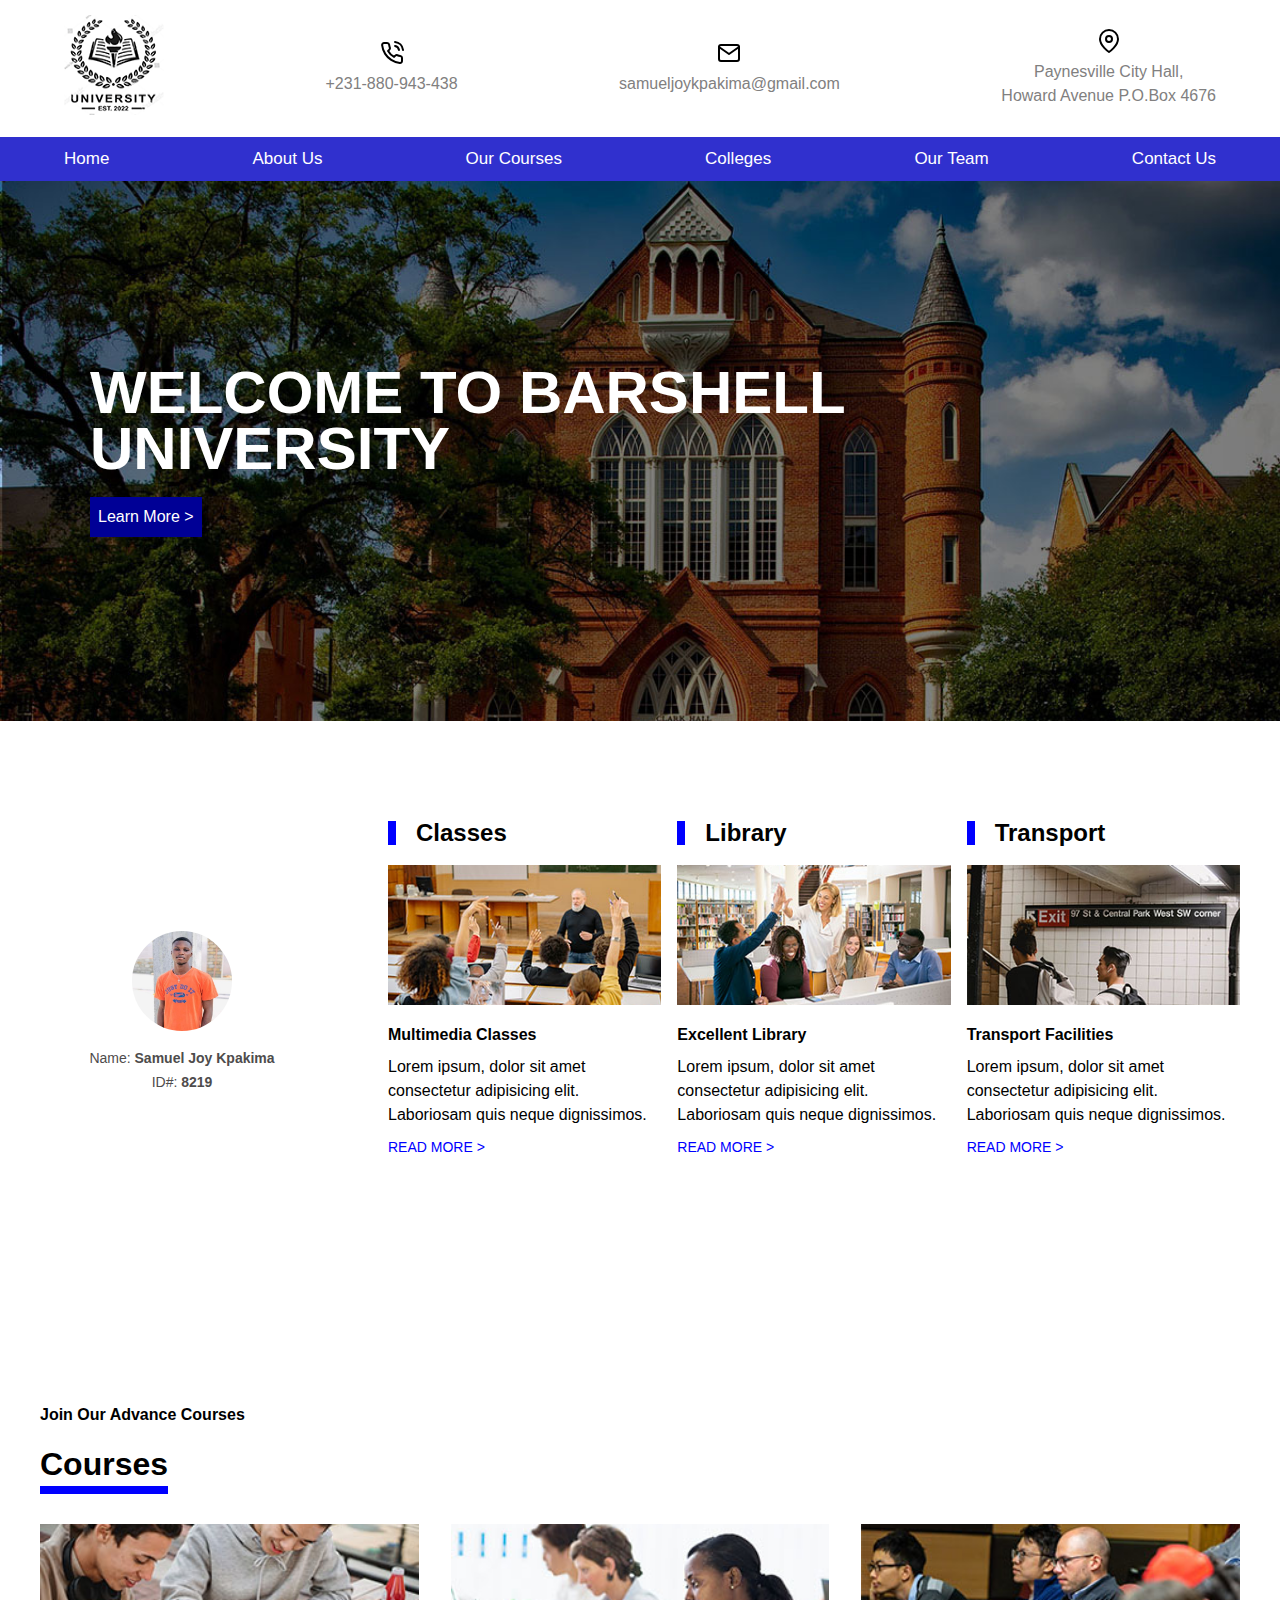
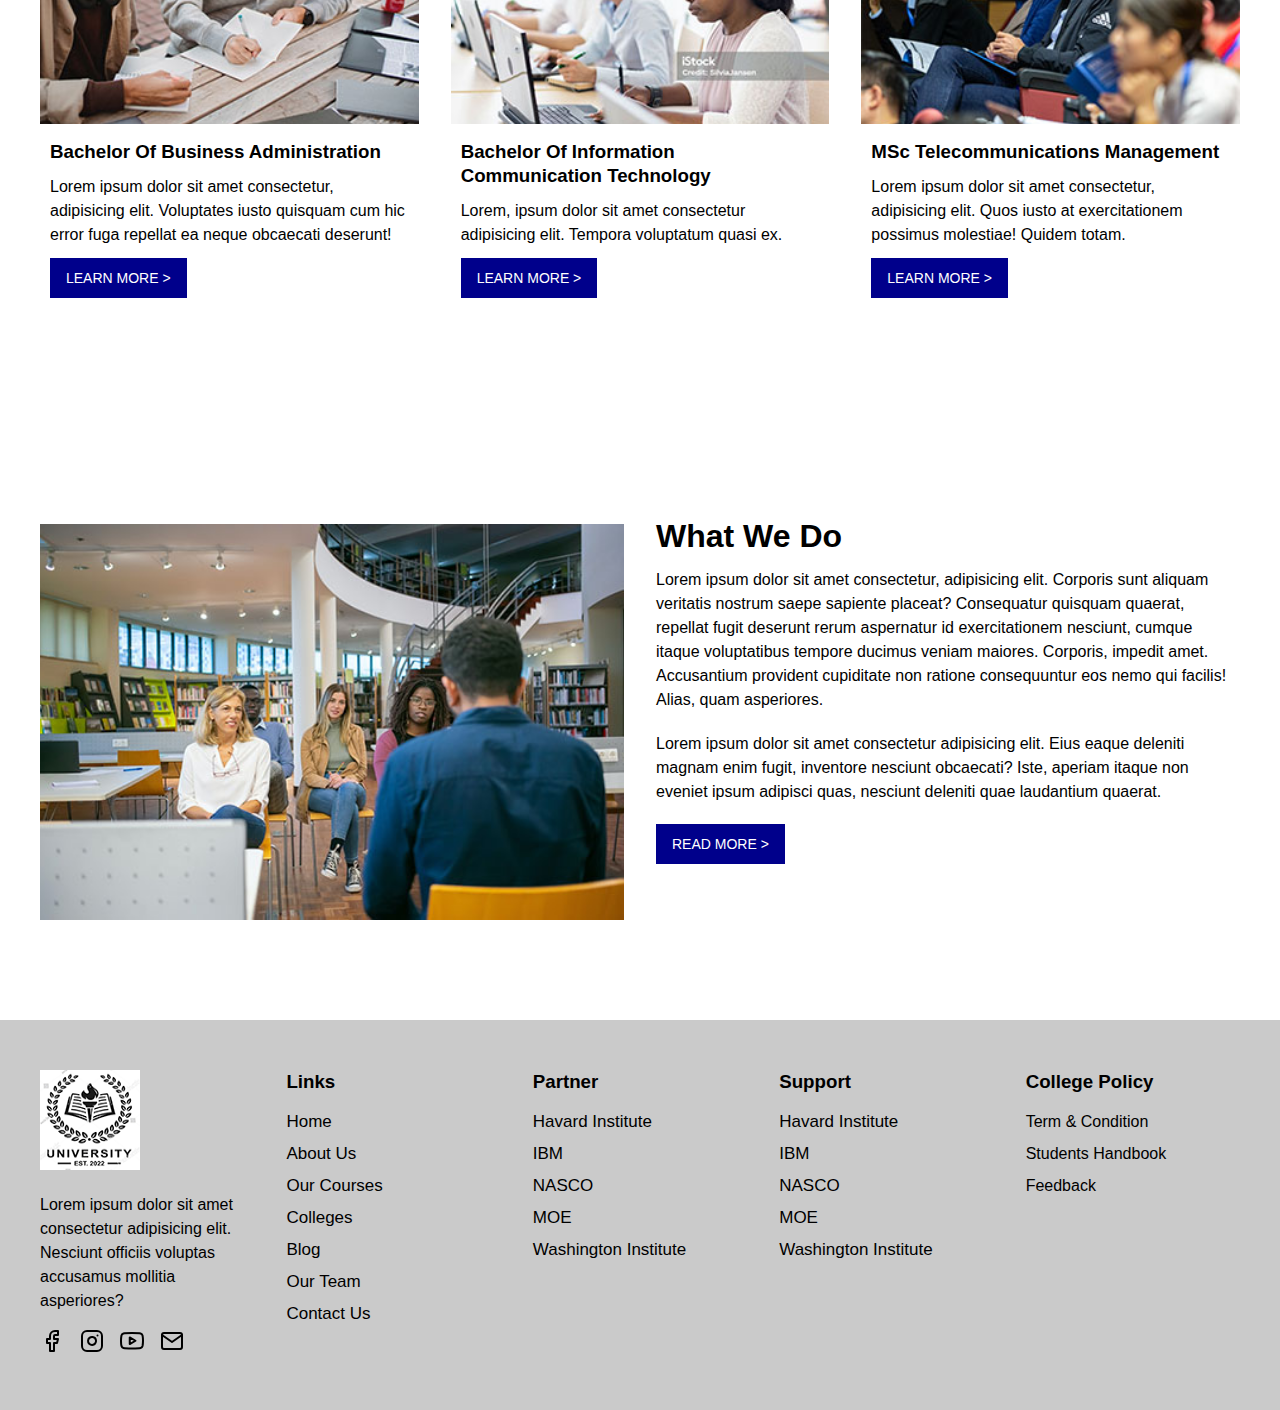
==== index.html @ 83b5479c "Add files via upload" ====
<!DOCTYPE html>
<html lang="en">
  <head>
    <meta charset="UTF-8" />
    <meta name="viewport" content="width=device-width, initial-scale=1.0" />
    <meta http-equiv="X-UA-Compatible" content="ie=edge" />
    <title>Home / Barshell University</title>
    <link rel="stylesheet" type="text/css" href="./global.css" />
    <link rel="stylesheet" type="text/css" href="./components.css" />
    <script src="./script.js" defer></script>
    <link rel="shortcut icon" href="favicon.ico" type="image/x-icon" />
  </head>
  <body>
    <!-- Start of the header -->
    <header class="header-container">
      <div class="header-col1">
        <div class="logo-container">
          <a href="./index.html"
            ><img class="logo" src="./Images/Barshell-Logo.jpg" alt="site logo"
          /></a>
        </div>
        <div class="call-us-container">
          <img src="./Icons/phone-call.svg" alt="phone call icon" />
          <p>+231-880-943-438</p>
        </div>
        <div class="email-us-container">
          <a href="mailto:samueljoykpakima@gmail.com">
            <img src="./Icons/mail.svg" alt="email icon" />
          </a>
          <p>samueljoykpakima@gmail.com</p>
        </div>
        <div class="our-location-container">
          <img src="./Icons/map-pin.svg" alt="location icon" />
          <p>Paynesville City Hall,</p>
          <p>Howard Avenue P.O.Box 4676</p>
        </div>
      </div>
      <div class="menu-icon-container">
        <img id="open-menu-icon" src="./Icons/menu.svg" alt="menu icon" />
      </div>
    </header>
    <div class="nav-bgoverlay"></div>
    <!-- menu bar setion -->
    <div class="menu-bar-bg">
      <ul class="nav-list-container">
        <div class="nav-list-wrapper">
          <div class="close-icon-container">
            <img id="close-menu-icon" src="./Icons/x.svg" alt="close icon" />
          </div>
          <li>
            <a href="./index.html" class="header-link link">Home</a>
          </li>
          <li>
            <a href="./about.html" class="header-link link">About Us</a>
          </li>
          <li>
            <a href="./courses.html" class="header-link link">Our Courses</a>
            <ul class="courses-drop-down">
              <li><a href="">Bachelor of ICT</a></li>
              <li><a href=""> Computer Science</a></li>
              <li>Bachelor of Business</li>
              <li>Banking & Finance</li>
            </ul>
          </li>
          <li id="colleges-tap">
            <a href="./colleges.html" class="header-link link">Colleges</a>
          </li>
          <ul class="colleges-drop-down">
            <li><a href=""></a>Business College</li>
            <li>
              <a href=""
                ><abbr title="Information Communication Technology">ICT</abbr
                >College</a
              >
            </li>
          </ul>
          <li>
            <a href="./our-team.html" class="header-link link">Our Team</a>
          </li>
          <li>
            <a href="./contact.html" class="header-link link">Contact Us</a>
          </li>
        </div>
      </ul>
    </div>
    <!-- End of menu bar section -->
    <!-- End of the header -->

    <!-- Start of the hero section -->
    <div class="hero-bg">
      <div class="container">
        <div class="hero-container">
          <div class="hero-content">
            <h1>
              Welcome to Barshell<br />
              university
            </h1>
            <a href="#" class="hero-learn-more-btn">Learn More ></a>
          </div>
        </div>
      </div>
    </div>
    <!-- End of the hero section -->

    <!-- Start of the activities section -->
    <div class="container">
      <div class="section">
        <div class="activities-container">
          <div class="my-identity-container">
            <div class="my-image-container">
              <img
                class="samuel"
                src="./Images/samuel.jpg"
                alt="Samuel J Kpakima"
              />
            </div>
            <div class="my-info-container">
              <p>Name: <strong>Samuel Joy Kpakima</strong></p>
              <p>ID#: <strong>8219</strong></p>
            </div>
          </div>
          <div class="activities-wrapper">
            <div class="classes-container activities">
              <div class="classes-img-wrapper act-img-wrapper">
                <h2 class="class-title">Classes</h2>
                <img
                  class="act-images"
                  src="./Images/class-image.jpg"
                  alt="class image"
                />
              </div>
              <div class="classes-image-info act-info">
                <h4>Multimedia Classes</h4>
                <p>
                  Lorem ipsum, dolor sit amet consectetur adipisicing elit.
                  Laboriosam quis neque dignissimos.
                </p>
                <a href="#0">Read More ></a>
              </div>
            </div>
            <div class="library-container activities">
              <div class="library-img-wrapper act-img-wrapper">
                <h2 class="library-title">Library</h2>
                <img
                  class="act-images"
                  src="./Images/Library-Image.jpg"
                  alt="Library Image"
                />
              </div>
              <div class="library-image-info act-info">
                <h4>Excellent Library</h4>
                <p>
                  Lorem ipsum, dolor sit amet consectetur adipisicing elit.
                  Laboriosam quis neque dignissimos.
                </p>
                <a href="#0">Read More ></a>
              </div>
            </div>
            <div class="transport-container activities">
              <div class="transport-img-wrapper act-img-wrapper">
                <h2 class="transport-title">Transport</h2>
                <img
                  class="act-images"
                  src="./Images/Transport-image.jpg"
                  alt="class image"
                />
              </div>
              <div class="transport-image-info act-info">
                <h4>Transport Facilities</h4>
                <p>
                  Lorem ipsum, dolor sit amet consectetur adipisicing elit.
                  Laboriosam quis neque dignissimos.
                </p>
                <a href="#0">Read More ></a>
              </div>
            </div>
          </div>
        </div>
      </div>
    </div>
    <!-- End of the activities section -->

    <!-- Start of the course section -->
    <div class="container">
      <div class="section">
        <div class="courses-heading">
          <h4>Join Our Advance Courses</h4>
          <h1>Courses</h1>
        </div>
        <div class="courses-wrapper">
          <div class="course">
            <div class="">
              <img
                class="business-students-img"
                src="./Images/pexels-armin-rimoldi-5553937.jpg"
                alt=""
              />
            </div>
            <div class="course-info">
              <h3>Bachelor Of Business Administration</h3>
              <p>
                Lorem ipsum dolor sit amet consectetur, adipisicing elit.
                Voluptates iusto quisquam cum hic error fuga repellat ea neque
                obcaecati deserunt!
              </p>
              <a href="#0">Learn More ></a>
            </div>
          </div>
          <div class="course">
            <div class="">
              <img
                class="ict-students-img"
                src="./Images/istockphoto-607897596-1024x1024.jpg"
                alt="ict students"
              />
            </div>
            <div class="course-info">
              <h3>Bachelor Of Information Communication Technology</h3>
              <p>
                Lorem, ipsum dolor sit amet consectetur adipisicing elit.
                Tempora voluptatum quasi ex.
              </p>
              <a href="#0">Learn More ></a>
            </div>
          </div>
          <div class="course">
            <div class="">
              <img
                class="tele-students-img"
                src="./Images/pexels-icsa-1708988.jpg"
                alt=""
              />
            </div>
            <div class="course-info">
              <h3>MSc Telecommunications Management</h3>
              <p>
                Lorem ipsum dolor sit amet consectetur, adipisicing elit. Quos
                iusto at exercitationem possimus molestiae! Quidem totam.
              </p>
              <a href="#0">Learn More ></a>
            </div>
          </div>
        </div>
      </div>
    </div>
    <!-- End of the course section -->

    <!-- The start of what we do -->
    <div class="container">
      <div class="section">
        <div class="what-we-do-wrapper">
          <div class="what-we-do-img-wrapper">
            <img
              src="./Images/what-we-do.jpg"
              alt="what we do image"
              class="what-we-do-img"
            />
          </div>
          <div class="what-we-do-info">
            <h1>What We Do</h1>
            <p>
              Lorem ipsum dolor sit amet consectetur, adipisicing elit. Corporis
              sunt aliquam veritatis nostrum saepe sapiente placeat? Consequatur
              quisquam quaerat, repellat fugit deserunt rerum aspernatur id
              exercitationem nesciunt, cumque itaque voluptatibus tempore
              ducimus veniam maiores. Corporis, impedit amet. Accusantium
              provident cupiditate non ratione consequuntur eos nemo qui
              facilis! Alias, quam asperiores.
            </p>
            <p>
              Lorem ipsum dolor sit amet consectetur adipisicing elit. Eius
              eaque deleniti magnam enim fugit, inventore nesciunt obcaecati?
              Iste, aperiam itaque non eveniet ipsum adipisci quas, nesciunt
              deleniti quae laudantium quaerat.
            </p>
            <a href="#0">Read More ></a>
          </div>
        </div>
      </div>
    </div>
    <!-- The end of what we do -->

    <!-- The start of the footer section -->
    <footer class="footer-container">
      <div class="container">
        <div class="footer-content">
          <div class="footer-col1 col">
            <div class="logo-container">
              <a href="./index.html"
                ><img
                  class="logo"
                  src="./Images/Barshell-Logo.jpg"
                  alt="site logo"
              /></a>
            </div>
            <p>
              Lorem ipsum dolor sit amet consectetur adipisicing elit. Nesciunt
              officiis voluptas accusamus mollitia asperiores?
            </p>
            <div class="social-container">
              <a href="#">
                <img src="./Icons/facebook (1).svg" alt="social icon" />
              </a>
              <a href="#">
                <img src="./Icons/instagram.svg" alt="social icon" />
              </a>
              <a href="#">
                <img src="./Icons/youtube.svg" alt=" social icon" />
              </a>
              <a href="mailto:samueljoykpakima@gmail.com">
                <img src="./Icons/mail.svg" alt="email icon" />
              </a>
            </div>
          </div>
          <div class="footer-col2 col">
            <h3>Links</h3>
            <ul class="footer-link-list">
              <li>
                <a class="footer-link" href="./index.html">Home</a>
              </li>
              <li>
                <a href="./about.html" class="footer-link">About Us</a>
              </li>
              <li>
                <a href="./courses.html" class="footer-link">Our Courses</a>
              </li>
              <li>
                <a href="./colleges.html" class="footer-link">Colleges</a>
              </li>
              <li><a href="#" class="footer-link">Blog</a></li>
              <li>
                <a href="./our-team.html" class="footer-link">Our Team</a>
              </li>
              <li>
                <a href="./contact.html" class="footer-link">Contact Us</a>
              </li>
            </ul>
          </div>
          <div class="footer-col3 col">
            <h3>Partner</h3>
            <ul class="partner-list">
              <li>Havard Institute</li>
              <li>IBM</li>
              <li>NASCO</li>
              <li>MOE</li>
              <li>Washington Institute</li>
            </ul>
          </div>
          <div class="footer-col4 col">
            <h3>Support</h3>
            <ul class="support-list">
              <li>Havard Institute</li>
              <li>IBM</li>
              <li>NASCO</li>
              <li>MOE</li>
              <li>Washington Institute</li>
            </ul>
          </div>
          <div class="footer-col5 col">
            <h3>College Policy</h3>
            <ul class="policy-list">
              <li><a href="#0">Term & Condition</a></li>
              <li><a href="#0">Students Handbook</a></li>
              <li><a href="#0">Feedback</a></li>
            </ul>
          </div>
        </div>
      </div>
    </footer>
    <!-- The end of the footer section -->
  </body>
</html>
---- global.css ----
body {
    background-color: white;
    line-height: 1.5rem;
    overflow-x: hidden; 
}


* {
    box-sizing: border-box;
    margin: 0;
    padding: 0;
    font-family: Arial, Helvetica, sans-serif;
}

.container {
    width: 95%;
    max-width: 1200px;
    margin: 0px auto;
}

.section {
    padding: 100px 0px;
}

@media only screen and (max-width: 768px) {
    .section {
        padding: 50px 0px;
    }
}

a {
    text-decoration: none;
    color: black;
    font-size: 16px;
}
---- components.css ----
/* The header section styles */
body {
    overflow-x: hidden;
}

.logo {
    width: 100px;
    height: 100px;
}



@media only screen and (max-width: 768px) {
    .logo {
        width: 80px;
        height: 80px;
    }
}

.header-container {
    position: relative;
    width: 90%;
    max-width: 1200px;
    margin: 0 auto;
    display: flex;
    flex-direction: column;
    padding: 15px 0px;
    gap: 1rem;
}

.header-col1 {
    display: flex;
    flex-direction: row;
    flex-basis: 100%;
    justify-content: space-between;
    align-items: center;
}

.header-col1 > div {
    text-align: center;
    color: rgb(129, 128, 128);
}

.menu-icon-container,
.nav-bgoverlay,
.close-icon-container {
    display: none;
}

.nav-list-wrapper {
    display: flex;
    width: 90%;
    max-width: 1200px;
    margin: 0 auto;
    align-items: center;
    justify-content: space-between;
    padding: 10px 0px;
}

.nav-list-wrapper .link {
    color: white;
    font-size: 17px;
    font-weight: lighter;
    transition: .2s;
}
.nav-list-wrapper .link:hover {
    opacity: .60;
    cursor: pointer;
}

.courses-drop-down {
    display: none;
    
}

.colleges-drop-down {
    position: absolute;
    flex-direction: column;
    display: none;
    height: 50vh;
}

.menu-bar-bg {
    background-color: #1b1bc9e7;
}

.nav-list-wrapper li {
    display: inline;
}

@media only screen and (max-width: 768px) {
    
    .call-us-container,
    .email-us-container,
    .our-location-container {
        display: none;
    }

    .menu-icon-container,
    .nav-bgoverlay,
    .close-icon-container {
        display: block;
    }

    .nav-bgoverlay {
        position: absolute;
        top: 0;
        left: 0;
        height: 100vh;
        width: 100%;
        background-color: rgba(10, 2, 61, 0.508);
        display: none;
    }
    .nav-bgoverlay.show {
        display: block;
    }
    
    #open-menu-icon {
        pointer-events: none;
        width: 30px;
        height: 30px;
    }

    #close-menu-icon {
        pointer-events: none;
        width: 30px;
        height: 30px;
        align-self: flex-start;
        background: white;
        border-radius: 50%;
    }

    .nav-list-wrapper {
        position: absolute;
        left: 100%;
        top: 0;
        z-index: 1000;
        background-color: rgb(25, 76, 231);
        width: 80%;
        height: 100vh;
        flex-direction: column;
        justify-content: center;
        gap: 1rem;
        align-items: flex-end;
        padding: 0px 30px;
        transform: translateX(0%);
        transition: 400ms;
    }

    .nav-list-wrapper.open {
        transform: translateX(-100%);
    }

    .header-container {
        flex-direction: row;
    }
}

/* The hero section styles */
.hero-container {
    width: 100%;
    min-height: 60vh;
    display: flex;
    align-items: center;
    justify-content: flex-start;
    padding: 50px;
}
.hero-bg {
    background-image: url("./Images/pexels-pixabay-207684.jpg");
    background-position: center;
    background-size: cover;
    background-repeat: no-repeat;
}

.hero-content h1 {
    color: white;
    font-size: 60px;
    text-transform: uppercase;
    line-height: 3.5rem;
    margin-bottom: 20px;
}

.hero-content a {
    color: white;
    background-color: rgb(0, 0, 150);
    padding: .5rem;
    text-transform: capitalize;
    display: inline-block;
}

@media only screen and (max-width: 768px) {
    .hero-content h1 {
        font-size:36px;
        line-height: 2rem;
        font-weight: bolder;
    }

    .hero-content a {
        font-size: 14px;
        padding: 5px;
    }

    .hero-container {
        min-height: 50vh;
    }
}


/* The activities section styles */

.activities-container {
    width: 100%;
    display: grid;
    grid-template-columns: 1fr 3fr;
    gap: 4rem;
    /* place-items: start; */
}

.samuel {
  width: 100px;
  height: 100px;
  border-radius: 50%;
}

.my-identity-container {
    display: flex;
    flex-direction: column;
    gap: .5rem;
    justify-content: center;
    text-align: center;
}

.my-info-container {
    color: rgb(78, 76, 76);
    font-size: 14px;
}

.activities-wrapper {
    display: grid;
    grid-template-columns: repeat(auto-fit, minmax(250px, 1fr));
    gap: 1rem;
}

.act-images {
    width: 100%;
    height: 100%;
    object-fit: cover;
}

.activities {
    display: grid;
    grid-template-columns: 1fr;
    grid-template-rows: 150px 200px;
    gap: 2rem;
}

.act-info {
    display: flex;
    flex-direction: column;
    gap: .5rem;
    margin: 20px 0px;
}

.act-info a {
    color: blue;
    font-weight: lighter;
    text-transform: uppercase;
    font-size: 14px;
}

.class-title,
.library-title,
.transport-title {
    margin-bottom: 20px;
    text-indent: 20px;
    border-left: 8px solid blue;
}

.act-img-wrapper {
    margin-bottom: 10px;;
}

@media only screen and (max-width: 768px) {
     
    .activities-container {
        grid-template-columns: 1fr;
        grid-auto-rows: auto;
    }
}



/* The courses styles section */
.courses-heading {
    margin-bottom: 30px;
}
.courses-heading h4 {
    margin-bottom: 15px;
}
.courses-heading h1 {
    padding: 10px 0px;
    border-bottom: 8px solid blue;
    display: inline-block;
}

.business-students-img,
.ict-students-img,
.tele-students-img {
    width: 100%;
    height: 100%;
    object-fit: cover;
}

.courses-wrapper {
    width: 100%;
    display: grid;
    grid-template: 400px / repeat(auto-fit, minmax(300px, 1fr));
    gap: 2rem;
}

.course {
    display: grid;
    grid-template-columns: 1fr;
    grid-template-rows: repeat(2, 200px);
    grid-auto-rows: 200px;
    gap: 1rem;
}
.course-info {
    padding: 0px 10px;
}
.course-info p {
    margin: .7rem 0rem;
}
.course-info a {
    background-color: darkblue;
    color: white;
    padding: .5rem 1rem;
    display: inline-block;
    text-transform: uppercase;
    transition: .2s ease-in-out;
    font-size: 14px;
    
}

.course-info a:hover {
    background-color: blue;
    cursor: pointer;
}

@media only screen and (max-width: 768px) {
    .courses-heading h1 {
        font-size: 28px;
    }
}

/* The what we do section styles */

.what-we-do-img {
    width: 100%;
    height: 100%;
    object-fit: cover;
}

.what-we-do-wrapper {
    display: grid;
    grid-template-columns: repeat(2, 1fr);
    gap: 2rem;

}

.what-we-do-info p {
    margin: 20px 0px;
}

.what-we-do-info a {
    background-color: darkblue;
    color: white;
    padding: .5rem 1rem;
    font-size: 14px;
    text-transform: uppercase;
    display: inline-block;
    transition: .2s;
}
.what-we-do-info a:hover {
    background-color: blue;
    cursor: pointer;
}


@media only screen and (max-width: 768px) {
    .what-we-do-wrapper {
        grid-template-columns: 1fr;
    }

    .what-we-do-info h1 {
        font-size: 28px;
    }
}

/* The footer section styles */

.footer-container {
    background-color: #cacaca;
}

.footer-content {
    display: flex;
    justify-content: space-between;
    align-items: flex-start;
    gap: 2rem;
    padding: 50px 0px;
}

.col {
    flex: 1 1 200px;
}

.footer-col1 {
    display: flex;
    flex-direction: column;
    gap: 1rem;
}

.social-container {
    display: flex;
    gap: 1rem;
}

.footer-col2 {
    display: flex;
    flex-direction: column;
    gap: 1rem;
}
.footer-link-list li {
    list-style: none;
    font-weight: 500;
}
.footer-link-list .footer-link {
    font-size: 17px;
    font-weight: 500;
}
.footer-link-list {
    display: flex;
    flex-direction: column;
    gap: .5rem;
}

.footer-col3 {
    display: flex;
    flex-direction: column;
    gap: 1rem;
}
.partner-list li {
    list-style: none;
    font-size: 17px;
    font-weight: 500;
}

.partner-list a {
    font-size: 17px;
    font-weight: 500;
}
.partner-list {
    display: flex;
    flex-direction: column;
    gap: .5rem
}

.footer-col4 {
    display: flex;
    gap: 1rem;
    flex-direction: column;
}
.support-list li {
    list-style: none;
    font-size: 17px;
    font-weight: 500;
}
.support-list {
    display: flex;
    flex-direction: column;
    gap: .5rem;
}

.footer-col5 {
    display: flex;
    flex-direction: column;
    gap: 1rem;
}

.policy-list li {
    list-style: none;
    font-size: 17px;
    font-weight: 500;
}
.policy-list {
    display: flex;
    flex-direction: column;
    gap: .5rem;
}

@media only screen and (max-width: 768px) {
    .footer-content {
        flex-direction: column;
    }
}
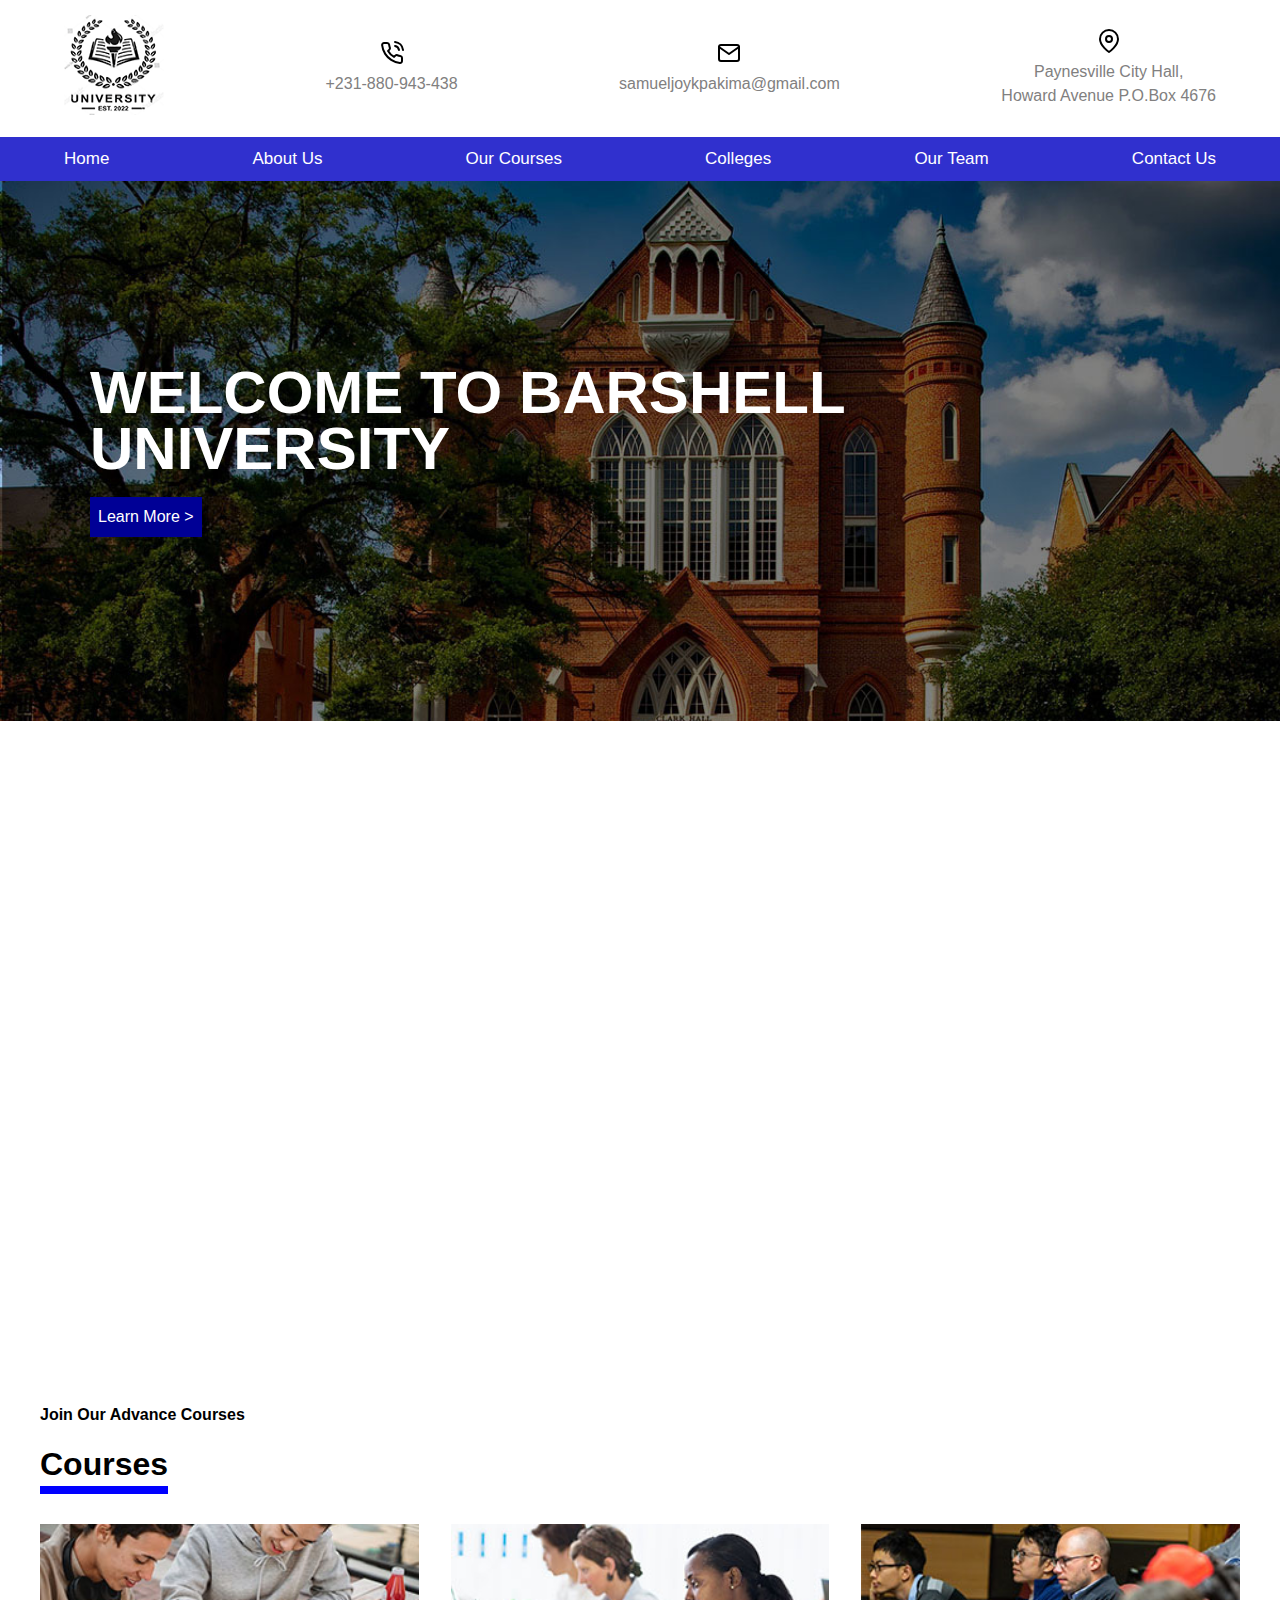
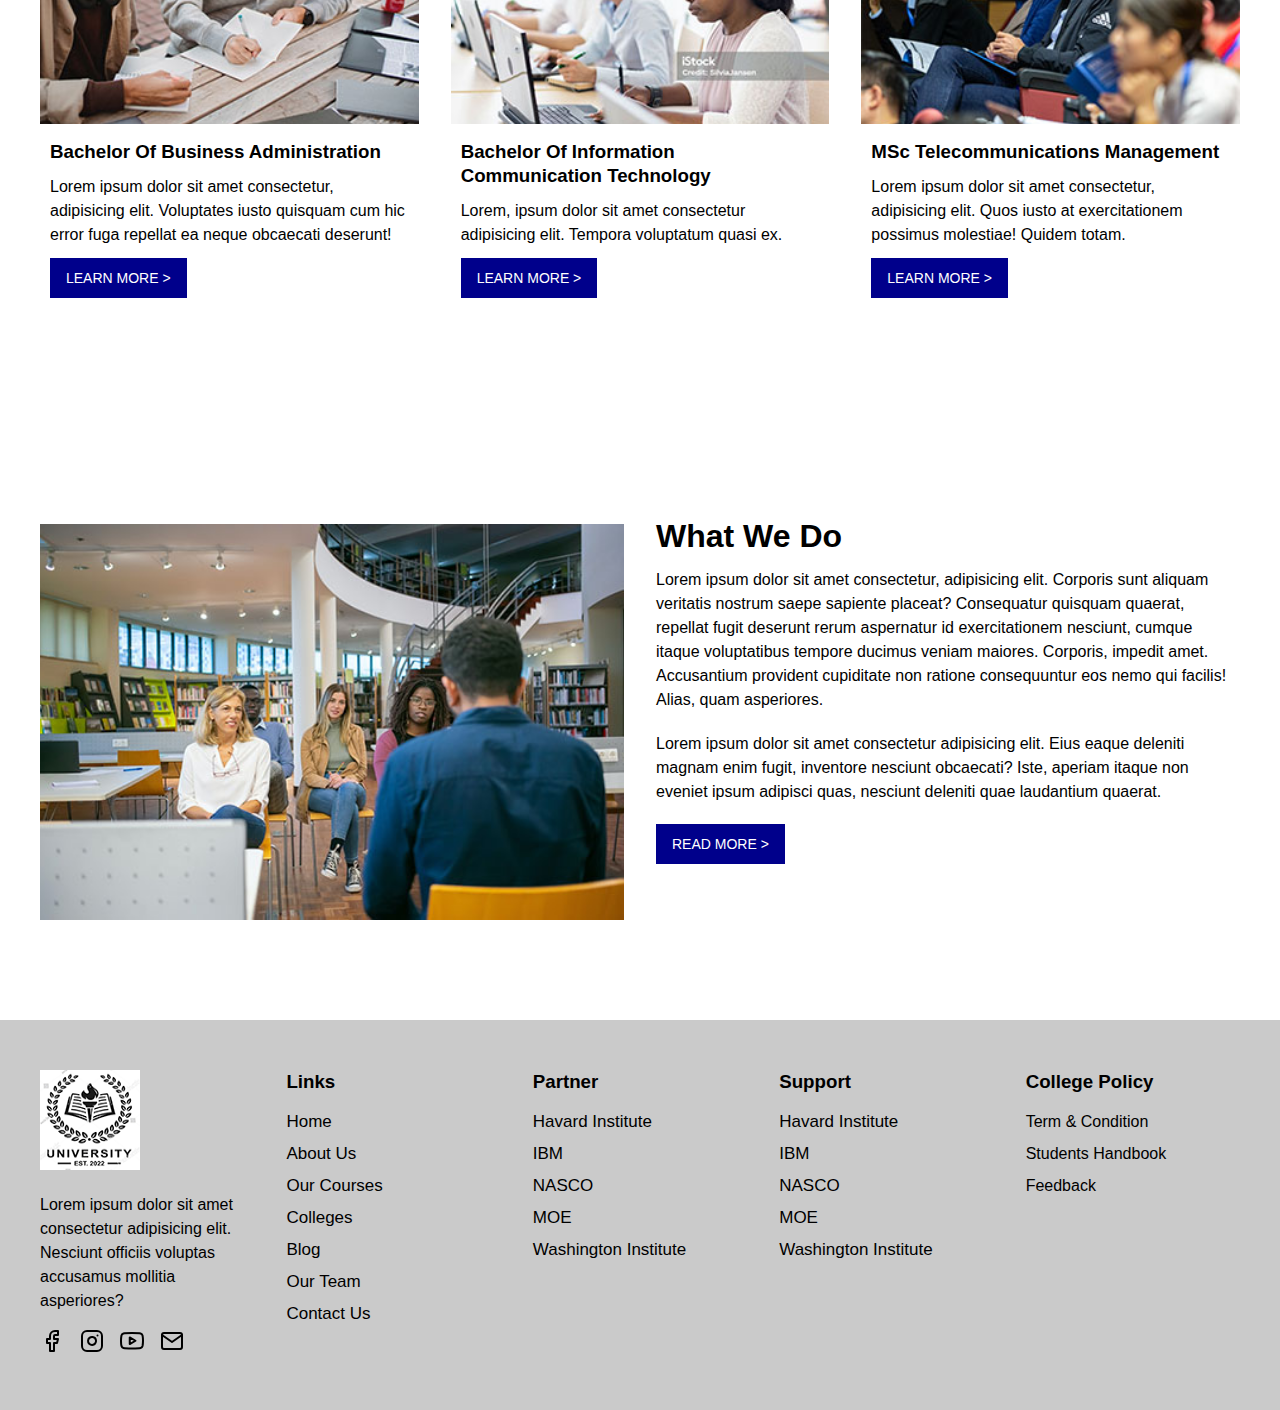
==== commit 25c9c9ce: "Update index.html" ====
--- a/index.html
+++ b/index.html
@@ -7,8 +7,18 @@
     <title>Home / Barshell University</title>
     <link rel="stylesheet" type="text/css" href="./global.css" />
     <link rel="stylesheet" type="text/css" href="./components.css" />
+<!--     aos css -->
+      <link rel="stylesheet" href="https://unpkg.com/aos@next/dist/aos.css" />
+<!--     aos css -->
+<!--     aos script -->
+     <script src="https://unpkg.com/aos@next/dist/aos.js"></script>
     <script src="./script.js" defer></script>
     <link rel="shortcut icon" href="favicon.ico" type="image/x-icon" />
+    <link
+      rel="shortcut icon"
+      href="./favicon_io/favicon-32x32.png"
+      type="image/x-icon"
+    />
   </head>
   <body>
     <!-- Start of the header -->
@@ -106,7 +116,7 @@
     <div class="container">
       <div class="section">
         <div class="activities-container">
-          <div class="my-identity-container">
+          <div class="my-identity-container" data-aos="fade-left">
             <div class="my-image-container">
               <img
                 class="samuel"
@@ -119,7 +129,7 @@
               <p>ID#: <strong>8219</strong></p>
             </div>
           </div>
-          <div class="activities-wrapper">
+          <div class="activities-wrapper" data-aos="fade-bottom">
             <div class="classes-container activities">
               <div class="classes-img-wrapper act-img-wrapper">
                 <h2 class="class-title">Classes</h2>
--- a/components.css
+++ b/components.css
@@ -60,7 +60,7 @@
 .nav-list-wrapper .link {
     color: white;
     font-size: 17px;
-    font-weight: lighter;
+    font-weight: 500;
     transition: .2s;
 }
 .nav-list-wrapper .link:hover {
@@ -263,7 +263,7 @@
 
 .act-info a {
     color: blue;
-    font-weight: lighter;
+    font-weight: 500;
     text-transform: uppercase;
     font-size: 14px;
 }
@@ -503,4 +503,4 @@
     .footer-content {
         flex-direction: column;
     }
-}+}
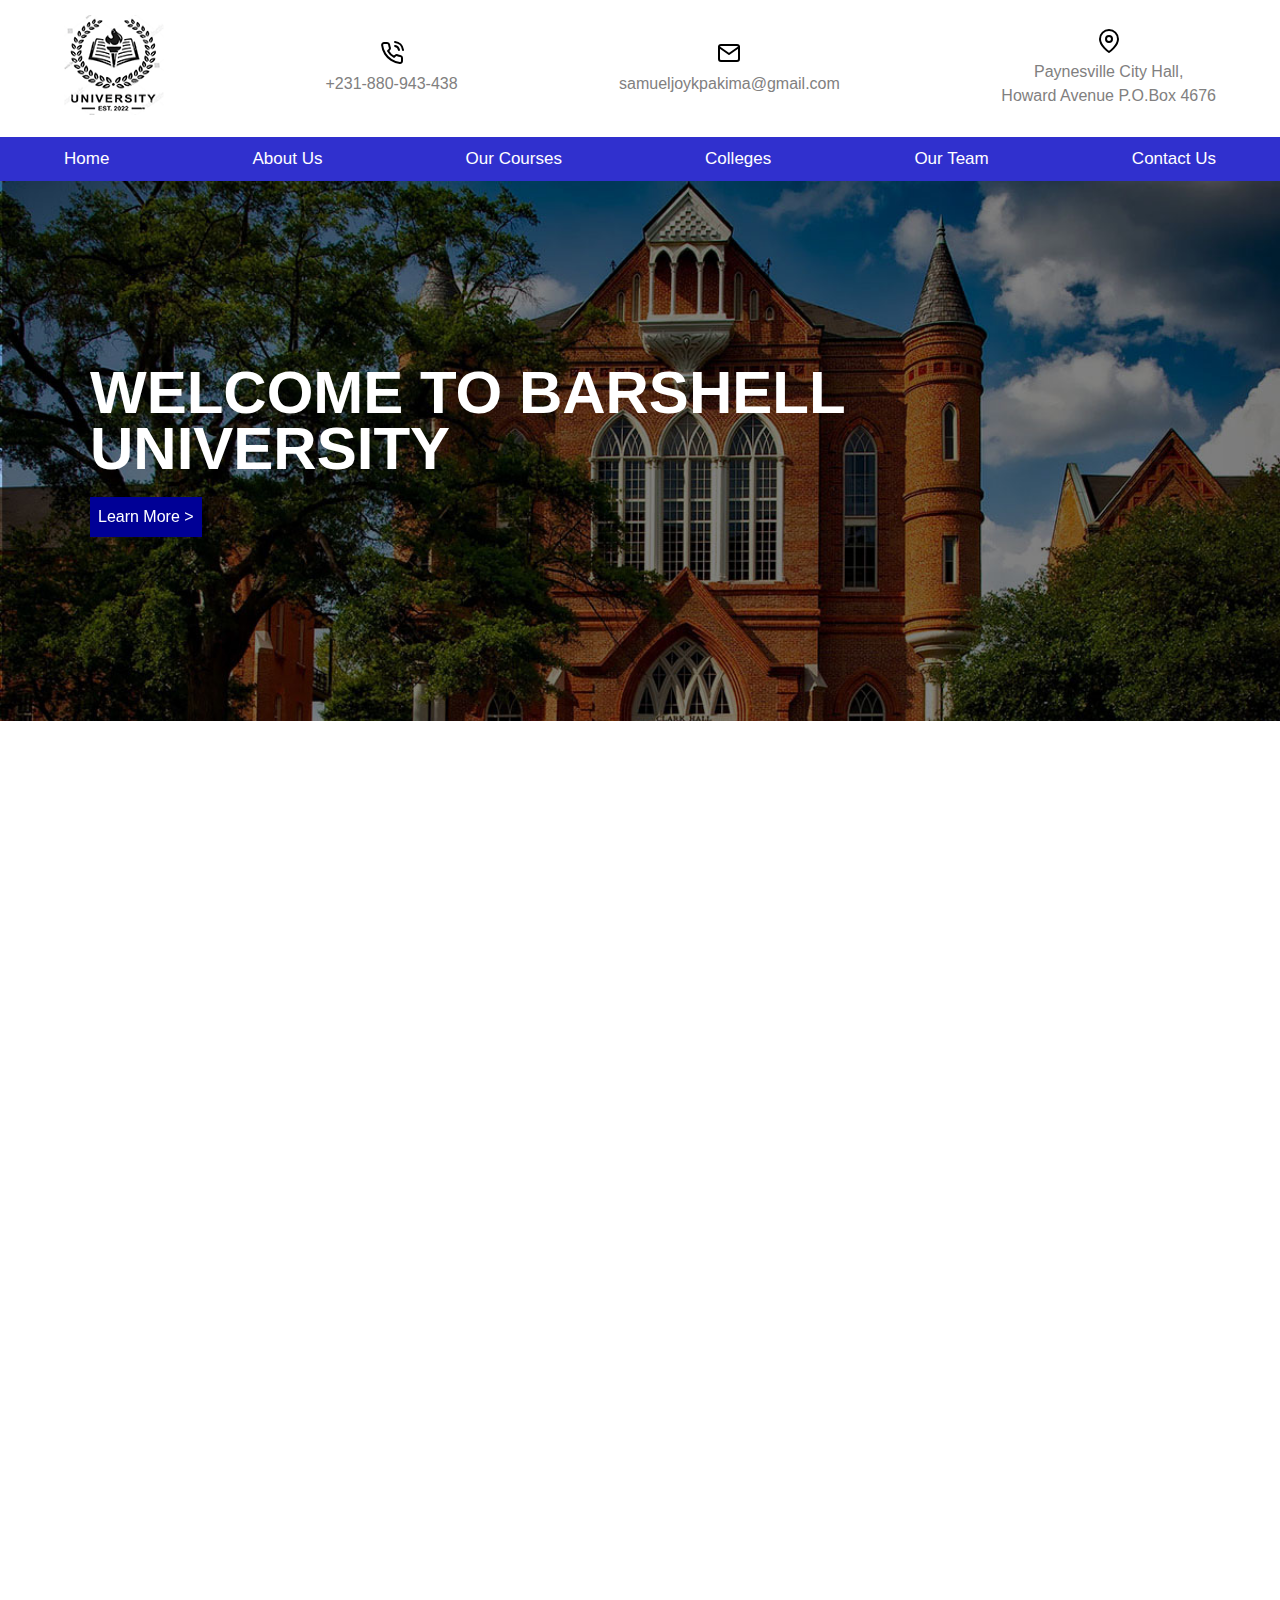
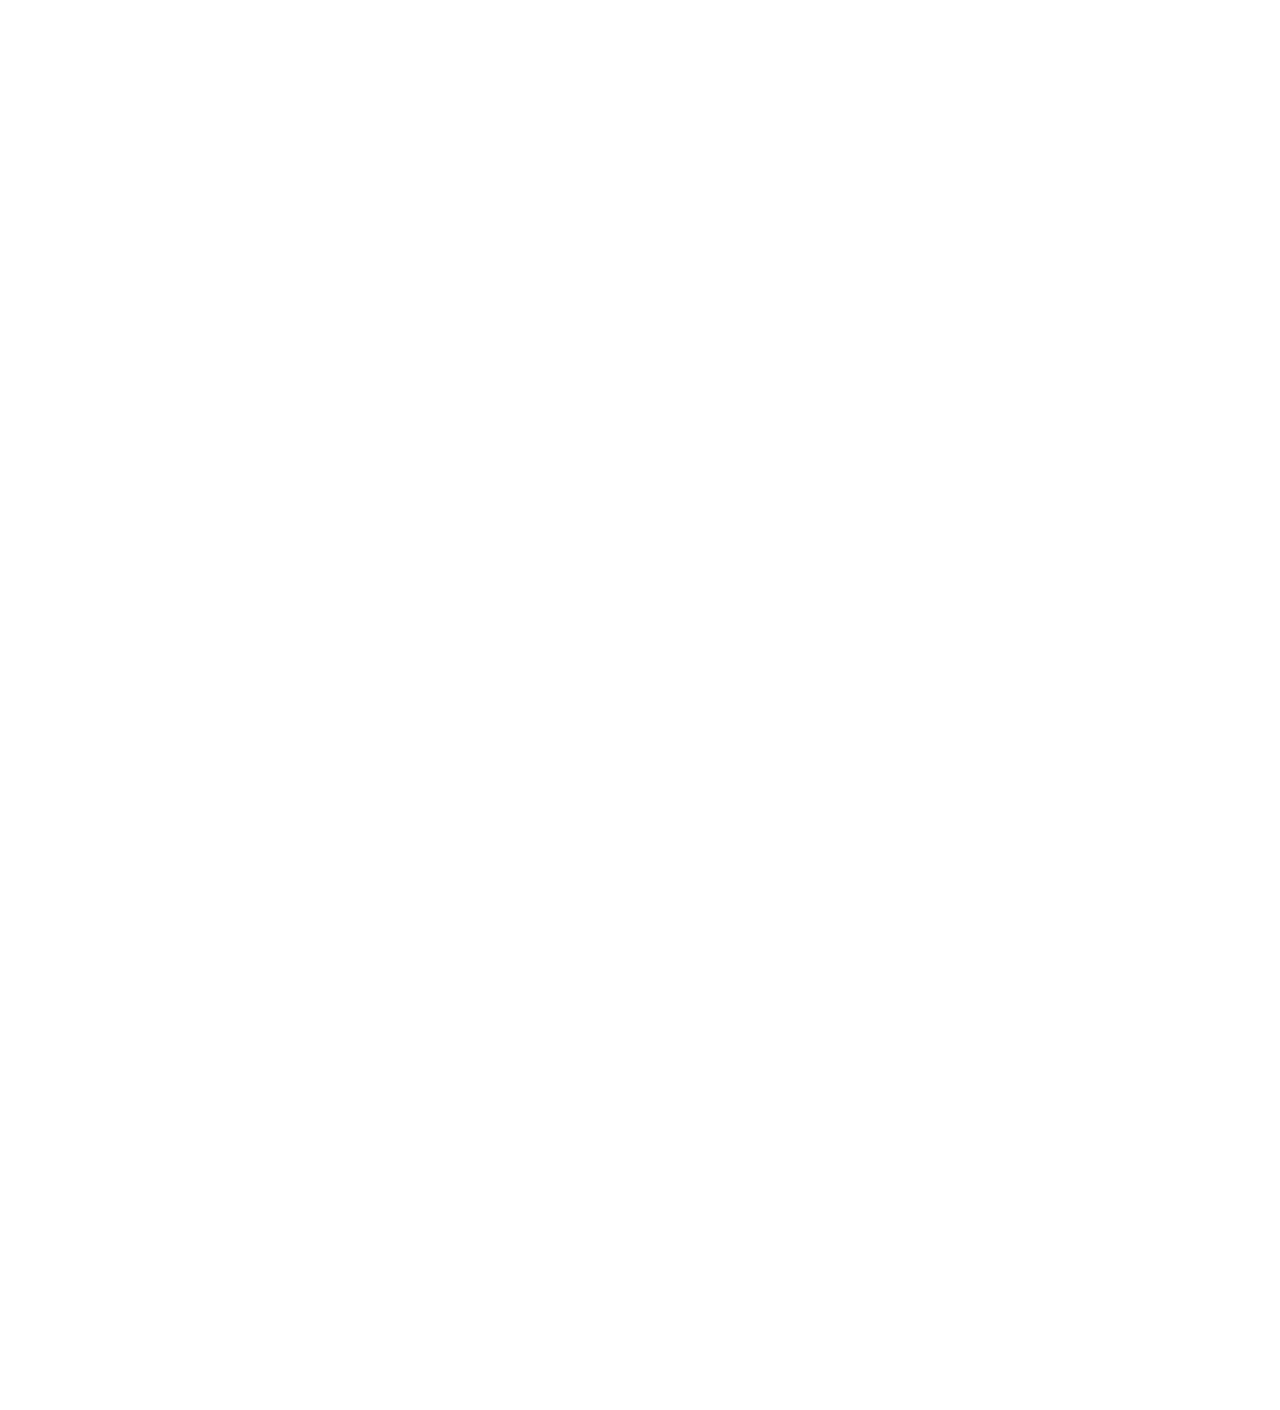
==== commit ac963b5f: "Update index.html" ====
--- a/index.html
+++ b/index.html
@@ -99,7 +99,7 @@
     <!-- Start of the hero section -->
     <div class="hero-bg">
       <div class="container">
-        <div class="hero-container">
+        <div class="hero-container" data-aos="fade-left">
           <div class="hero-content">
             <h1>
               Welcome to Barshell<br />
@@ -129,7 +129,7 @@
               <p>ID#: <strong>8219</strong></p>
             </div>
           </div>
-          <div class="activities-wrapper" data-aos="fade-bottom">
+          <div class="activities-wrapper" data-aos="fade-right">
             <div class="classes-container activities">
               <div class="classes-img-wrapper act-img-wrapper">
                 <h2 class="class-title">Classes</h2>
@@ -193,11 +193,11 @@
     <!-- Start of the course section -->
     <div class="container">
       <div class="section">
-        <div class="courses-heading">
+        <div class="courses-heading" data-aos="fade-left">
           <h4>Join Our Advance Courses</h4>
           <h1>Courses</h1>
         </div>
-        <div class="courses-wrapper">
+        <div class="courses-wrapper" data-aos="fade-top">
           <div class="course">
             <div class="">
               <img
@@ -259,14 +259,14 @@
     <div class="container">
       <div class="section">
         <div class="what-we-do-wrapper">
-          <div class="what-we-do-img-wrapper">
+          <div class="what-we-do-img-wrapper" data-aos="fade-left">
             <img
               src="./Images/what-we-do.jpg"
               alt="what we do image"
               class="what-we-do-img"
             />
           </div>
-          <div class="what-we-do-info">
+          <div class="what-we-do-info" data-aos="fade-right">
             <h1>What We Do</h1>
             <p>
               Lorem ipsum dolor sit amet consectetur, adipisicing elit. Corporis
@@ -291,7 +291,7 @@
     <!-- The end of what we do -->
 
     <!-- The start of the footer section -->
-    <footer class="footer-container">
+    <footer class="footer-container" data-aos="fade-top">
       <div class="container">
         <div class="footer-content">
           <div class="footer-col1 col">
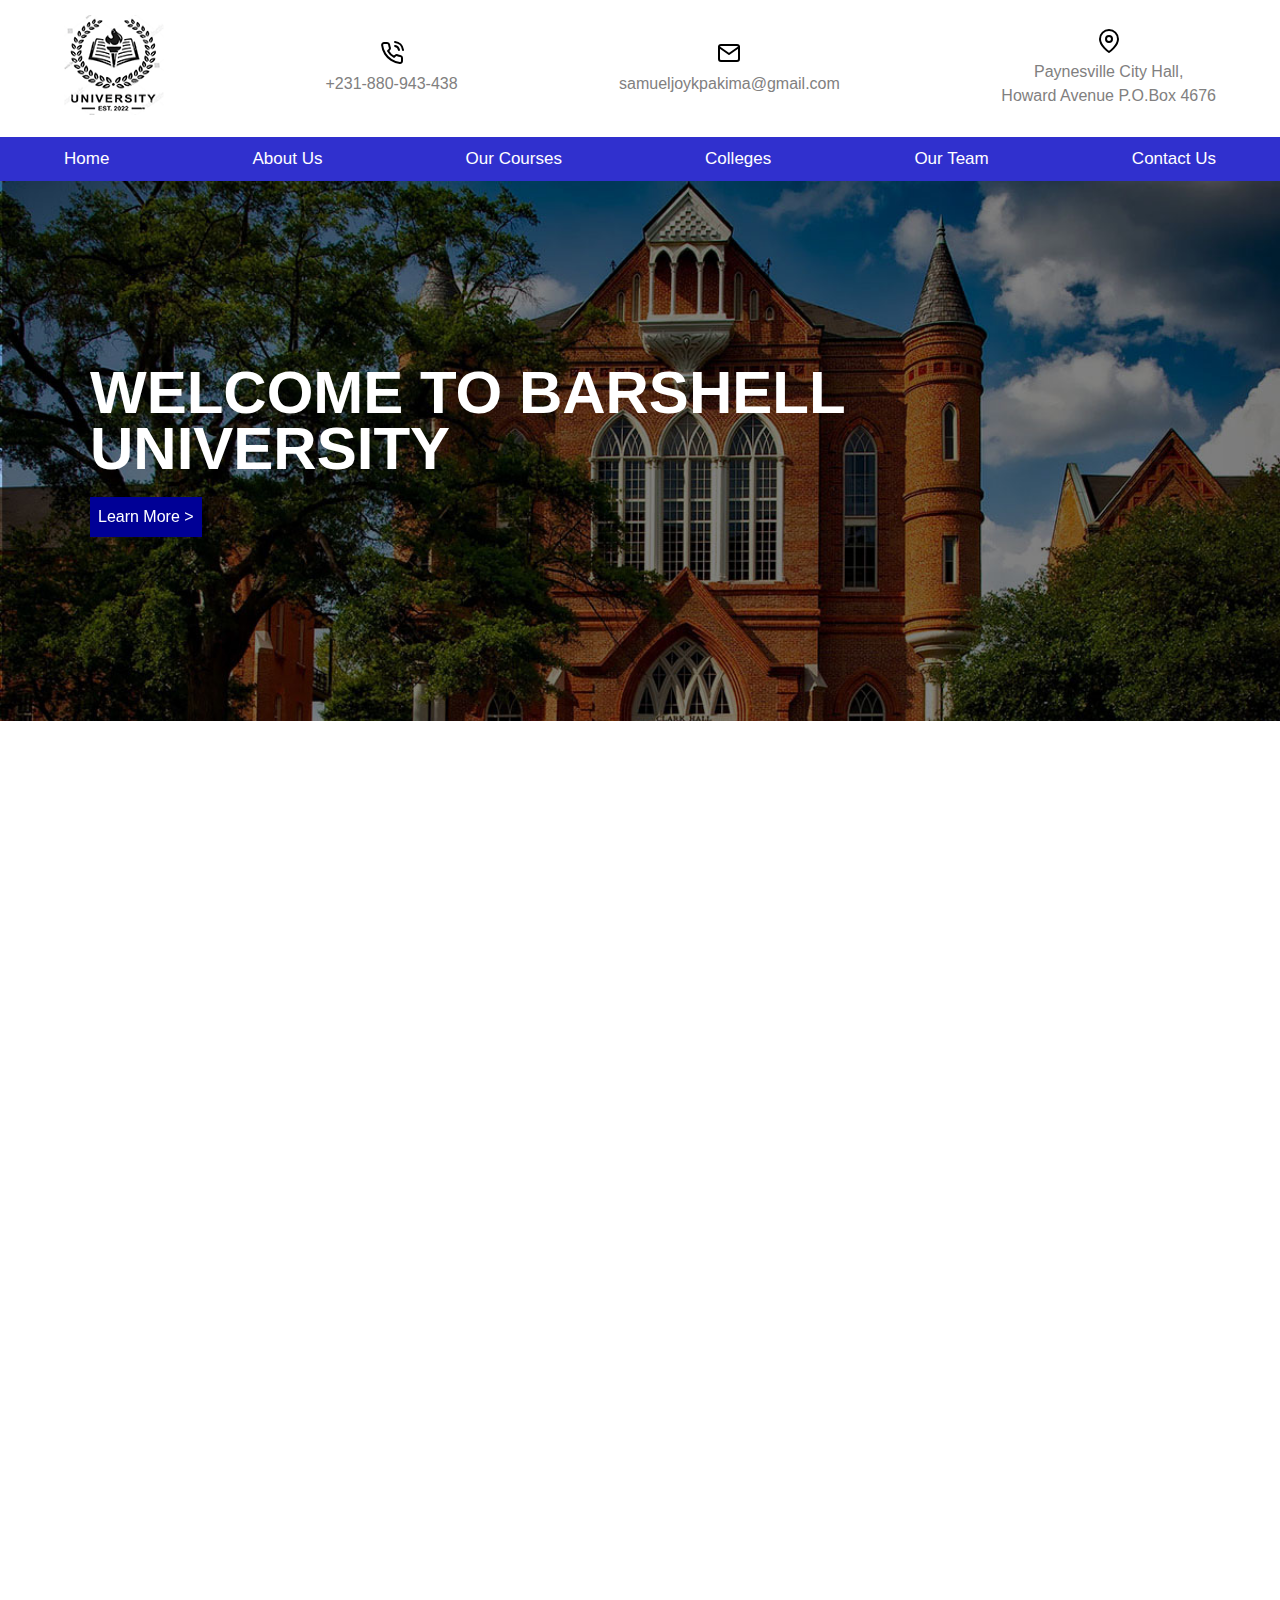
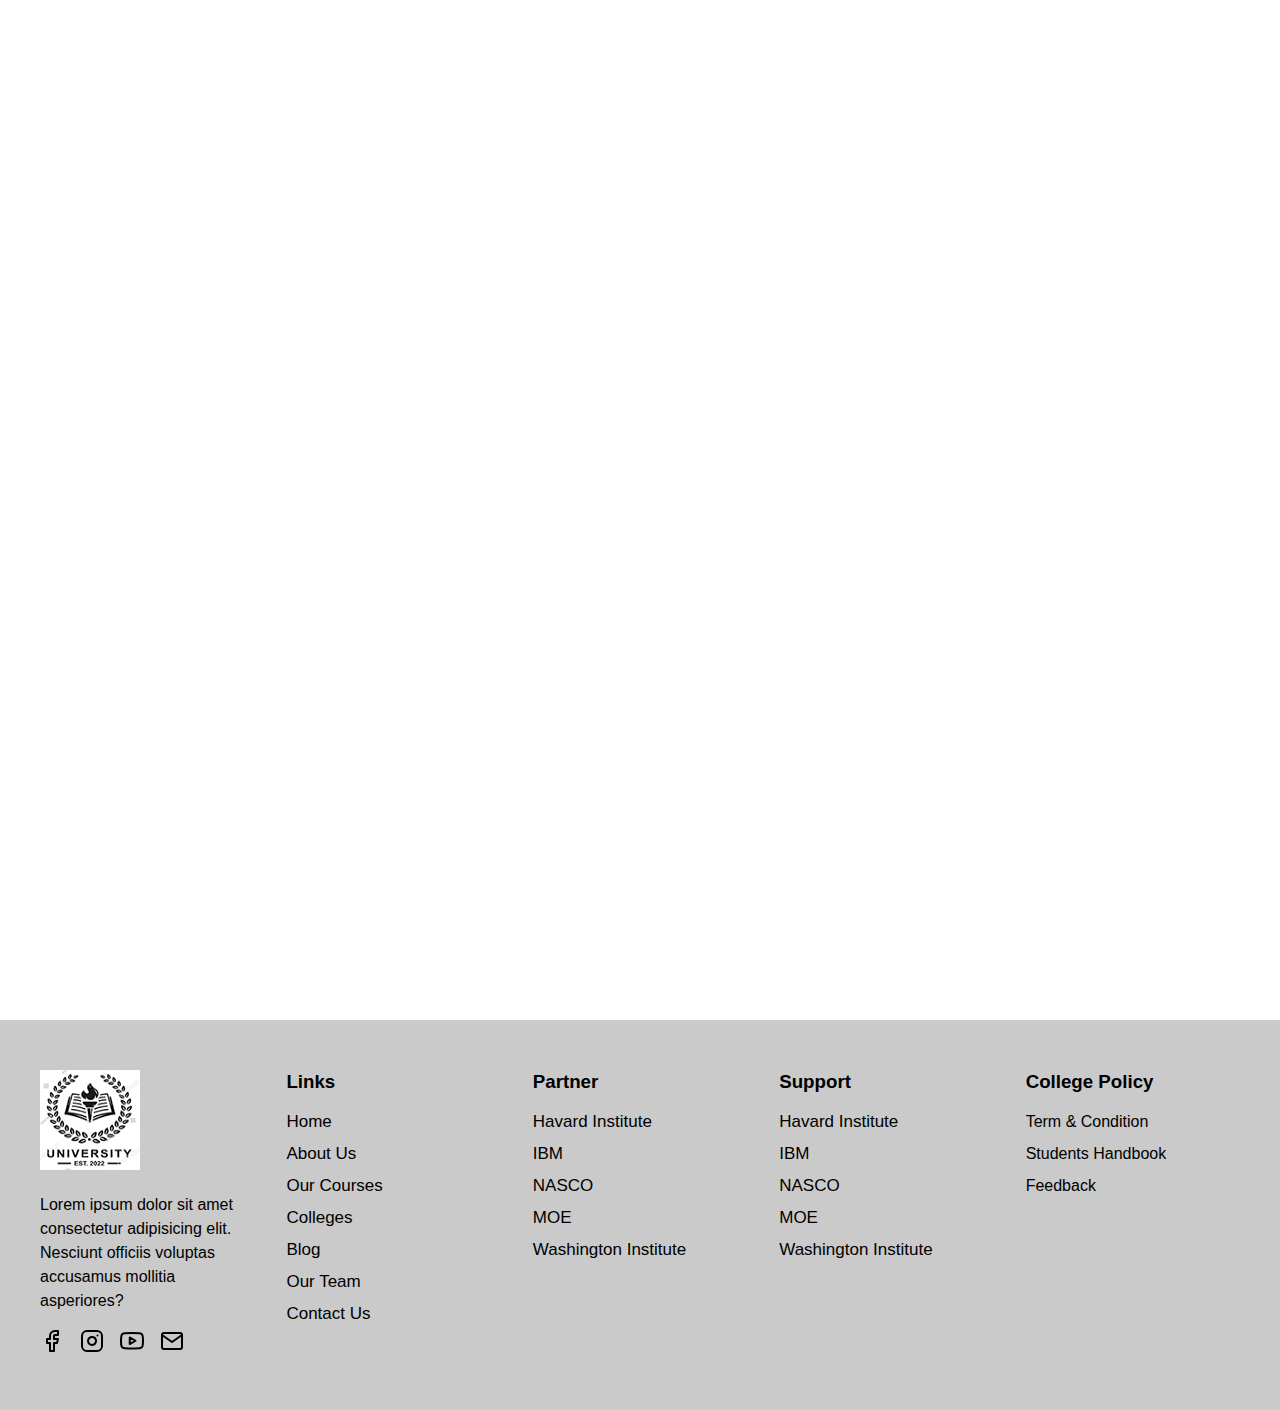
==== commit 5df840fb: "Update index.html" ====
--- a/index.html
+++ b/index.html
@@ -197,7 +197,7 @@
           <h4>Join Our Advance Courses</h4>
           <h1>Courses</h1>
         </div>
-        <div class="courses-wrapper" data-aos="fade-top">
+        <div class="courses-wrapper" data-aos="fade-bottom">
           <div class="course">
             <div class="">
               <img
@@ -291,7 +291,7 @@
     <!-- The end of what we do -->
 
     <!-- The start of the footer section -->
-    <footer class="footer-container" data-aos="fade-top">
+    <footer class="footer-container"">
       <div class="container">
         <div class="footer-content">
           <div class="footer-col1 col">
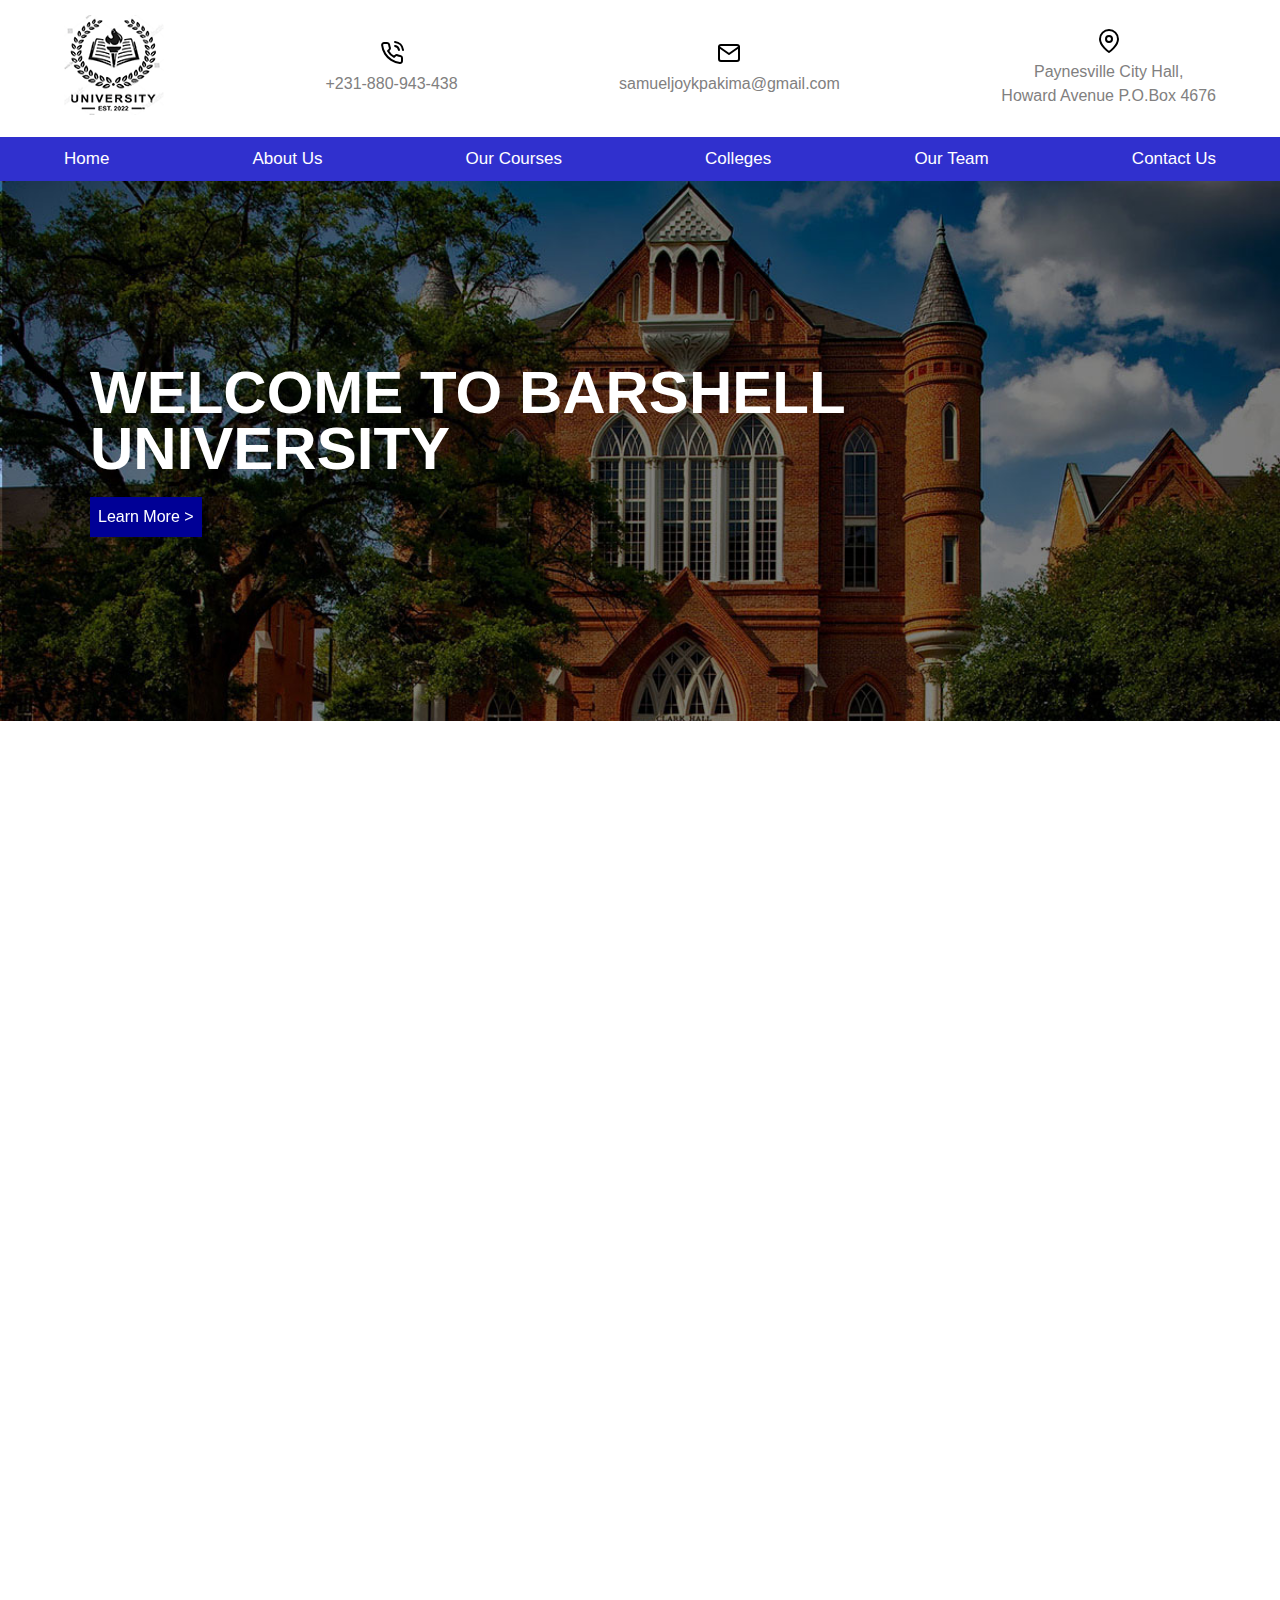
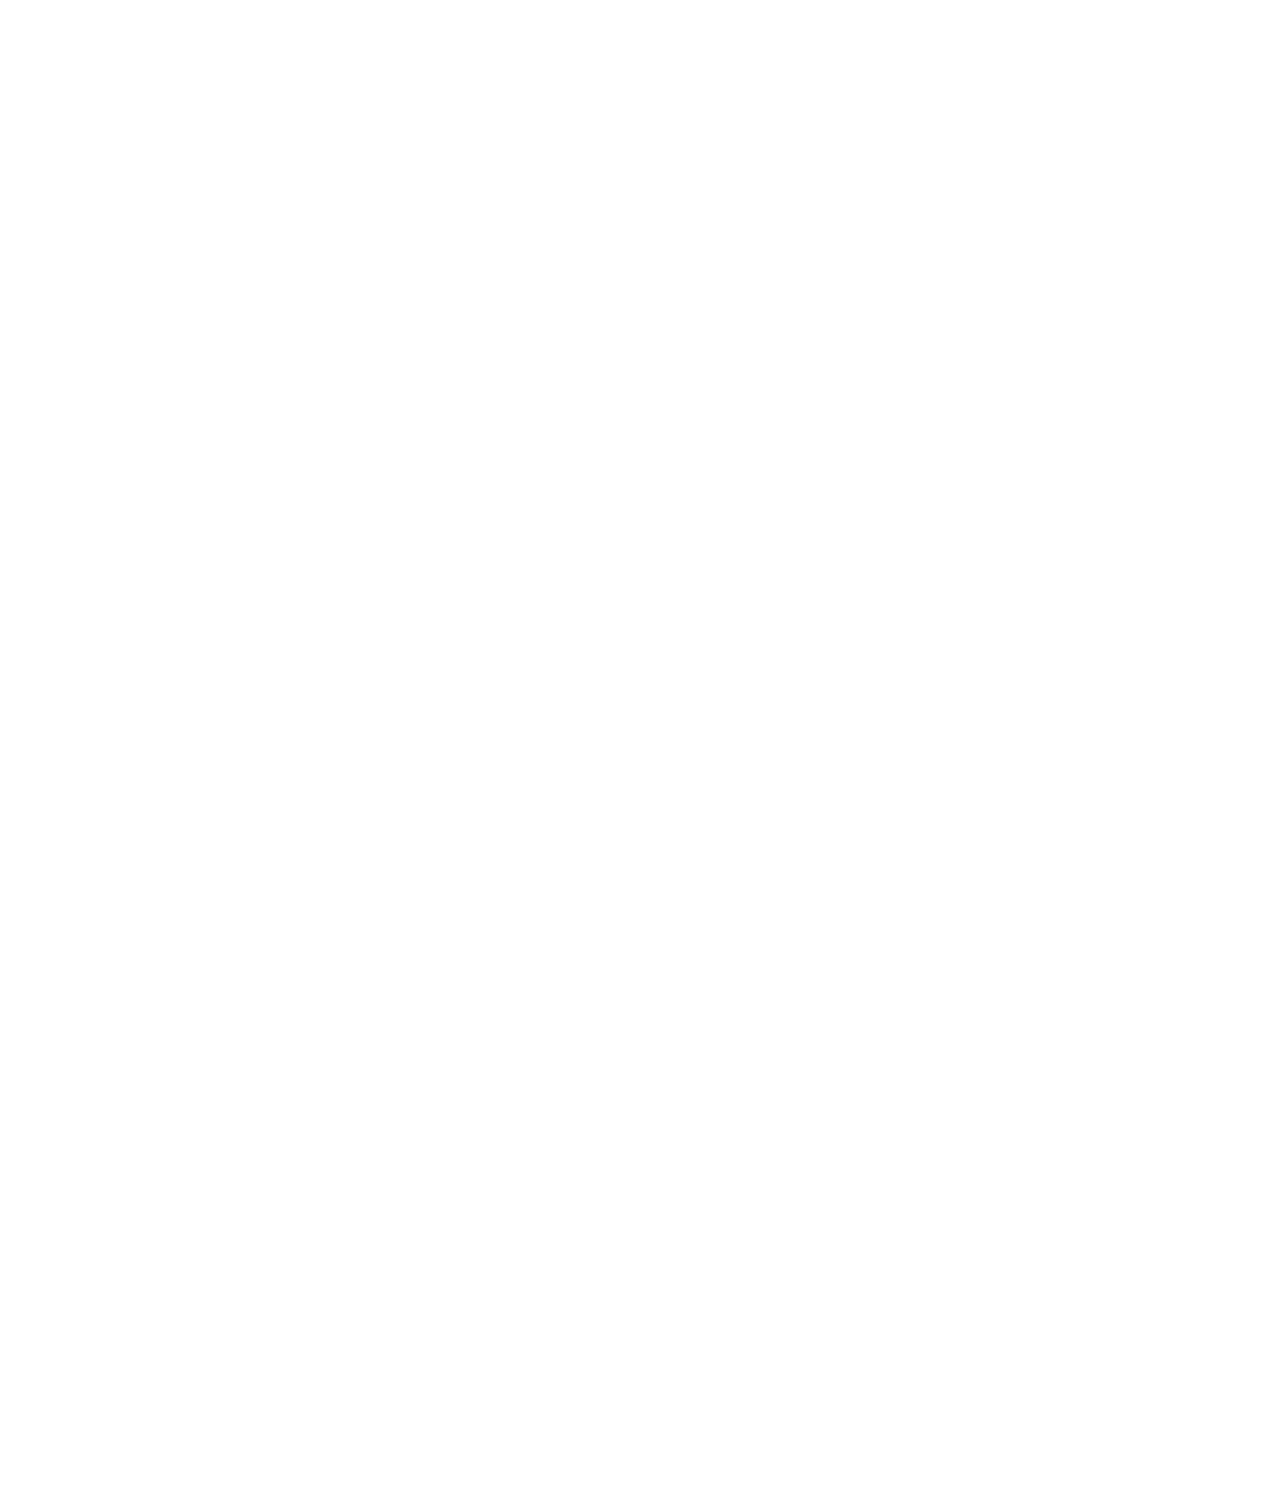
==== commit 6ceaff37: "Update index.html" ====
--- a/index.html
+++ b/index.html
@@ -197,7 +197,7 @@
           <h4>Join Our Advance Courses</h4>
           <h1>Courses</h1>
         </div>
-        <div class="courses-wrapper" data-aos="fade-bottom">
+        <div class="courses-wrapper" data-aos="fade-up">
           <div class="course">
             <div class="">
               <img
@@ -291,7 +291,7 @@
     <!-- The end of what we do -->
 
     <!-- The start of the footer section -->
-    <footer class="footer-container"">
+    <footer class="footer-container"" data-aos="fade-up">
       <div class="container">
         <div class="footer-content">
           <div class="footer-col1 col">
